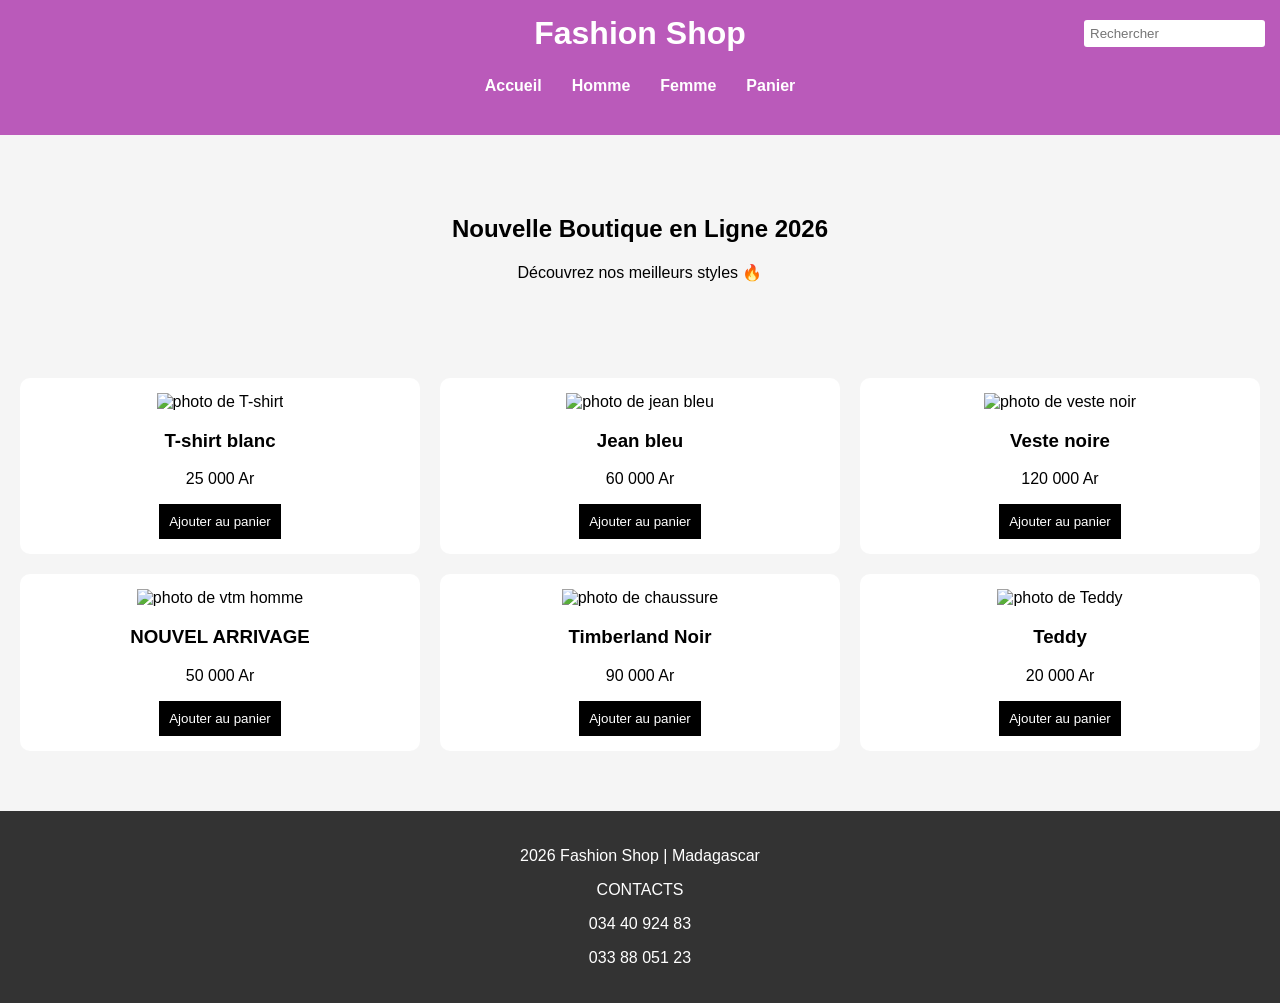
==== index.html @ 26b58628 "Add files via upload" ====
<!DOCTYPE html>
<html lang="fr">
<head>
    <meta charset="UTF-8">
    <title>Fashion Shop</title>
    <link rel="stylesheet" href="style.css">
    <meta name="viewport" content="width=device-width, initial-scale=1.0">
</head>
<body>

<header>
    <div class="header-top">
     <h1>Fashion Shop</h1>
<form>
    <input type="search"placeholder="Rechercher">
</form>
</div>  
<nav>
    <a href="index.html">Accueil</a>
    <a href="homme.html">Homme</a> 
    <a href="femme.html">Femme</a>
    <a href="panier.html">Panier</a>
</nav>
</header>
<section class="hero">
    <h2>Nouvelle Boutique en Ligne 2026</h2>
    <p>Découvrez  nos meilleurs styles 🔥</p>
</section>
<section class="products">

    <div class="card">
        <img src="../Projet1/image/T-shirt blanc.png"alt="photo de T-shirt"style="height: 300px; width:300px">
        <h3>T-shirt blanc</h3>
        <p>25 000 Ar</p>
        <button>Ajouter au panier</button>
    </div>

    <div class="card">
        <img src="../Projet1/image/Jean bleu.png"alt="photo de jean bleu"style="height: 300px; width:300px">
<h3>Jean bleu</h3>
        <p>60 000 Ar</p>
        <button>Ajouter au panier</button>
    </div>

    <div class="card">
        <img src="../Projet1/image/Veste noir.png"alt="photo de veste noir"style="height: 300px; width:300px">
        <h3>Veste noire</h3>
        <p>120 000 Ar</p>
        <button>Ajouter au panier</button>
    </div>
    <div class="card">
    <img src="../Projet1/image/Vtm homme.png"alt="photo de vtm homme"style="height: 300px; width:300px">
    <h3>NOUVEL ARRIVAGE</h3>
    <p>50 000 Ar</p>
    <button>Ajouter au panier</button>
</div>

<div class="card">
    <img src="../Projet1/image/Chaussure.jpg"alt="photo de chaussure"style="height: 300px; width:300px">
    <h3>Timberland Noir</h3>
    <p>90 000 Ar</p>
    <button>Ajouter au panier</button>
</div>

<div class="card">
    <img src="../Projet1/image/Teddy.png"alt=" photo de Teddy"style="height: 300px; width:300px">
    <h3>Teddy</h3>
    <p>20 000 Ar</p>
    <button>Ajouter au panier</button>
</div>


</section>

<footer>
    <p> 2026 Fashion Shop | Madagascar</p>
    <P>CONTACTS</P>
    <p>034 40 924 83</p>
    <P>033 88 051 23</P>
</footer>

</body>
</html>
---- style.css ----
body {
    font-family: Arial;
    margin: 0 auto;
    background-color: #f5f5f5;
    padding: 0;
}

header {
    background:rgb(186, 90, 186);
    color:white;
    padding: 15px;
    text-align:center;
    position: sticky;
    top: 0;
}
.header-top{
    display: flex;
    justify-content: space-between;
    align-items: center;
    margin-bottom: 10px;
    position: relative;
}
.header-top h1{
    margin: 0 auto;
    text-align: center;
}
.header-top form{
    position: absolute;
    right: 0;
}
nav {
    display: flex;
    justify-content:center;
    padding: 15px 25px;
    margin: 10px 0;
}
form input{
    padding: 6px;
    border: none;
    border-radius: 3px;
}
nav a {
        color: white;
        margin: 0 15px;
        text-decoration: none;
        text-align:center;
        font-weight: bold;
}
.hero{

    background: url('https://via.placeholder.com/800x300') no-repeat center;
    background-size: cover;
    color: black;
    text-align: center;
    padding: 60px;
}

.products {
    display: grid;
    grid-template-columns: repeat(3, 1fr);
    gap: 20px;
    padding: 20px;
}

.card {
    background: white;
    padding: 15px;
    border-radius: 10px;
    text-align: center;
}

.card img {
    width: 100%;
}
button {
    background: black;
    color: white;
    border: none;
    padding: 10px;
    cursor: pointer;
}

button:hover {
    background: gray;
}
footer {
    text-align: center;
    padding: 20px;
    background: black;
    color: white;
    background: #333;
    margin-top: 40px;
}

/* Responsive */
@media (max-width: 768px) {
    nav {
        display: flex;
        flex-direction: column;
    }

    .hero {
        padding: 30px;
    }
}
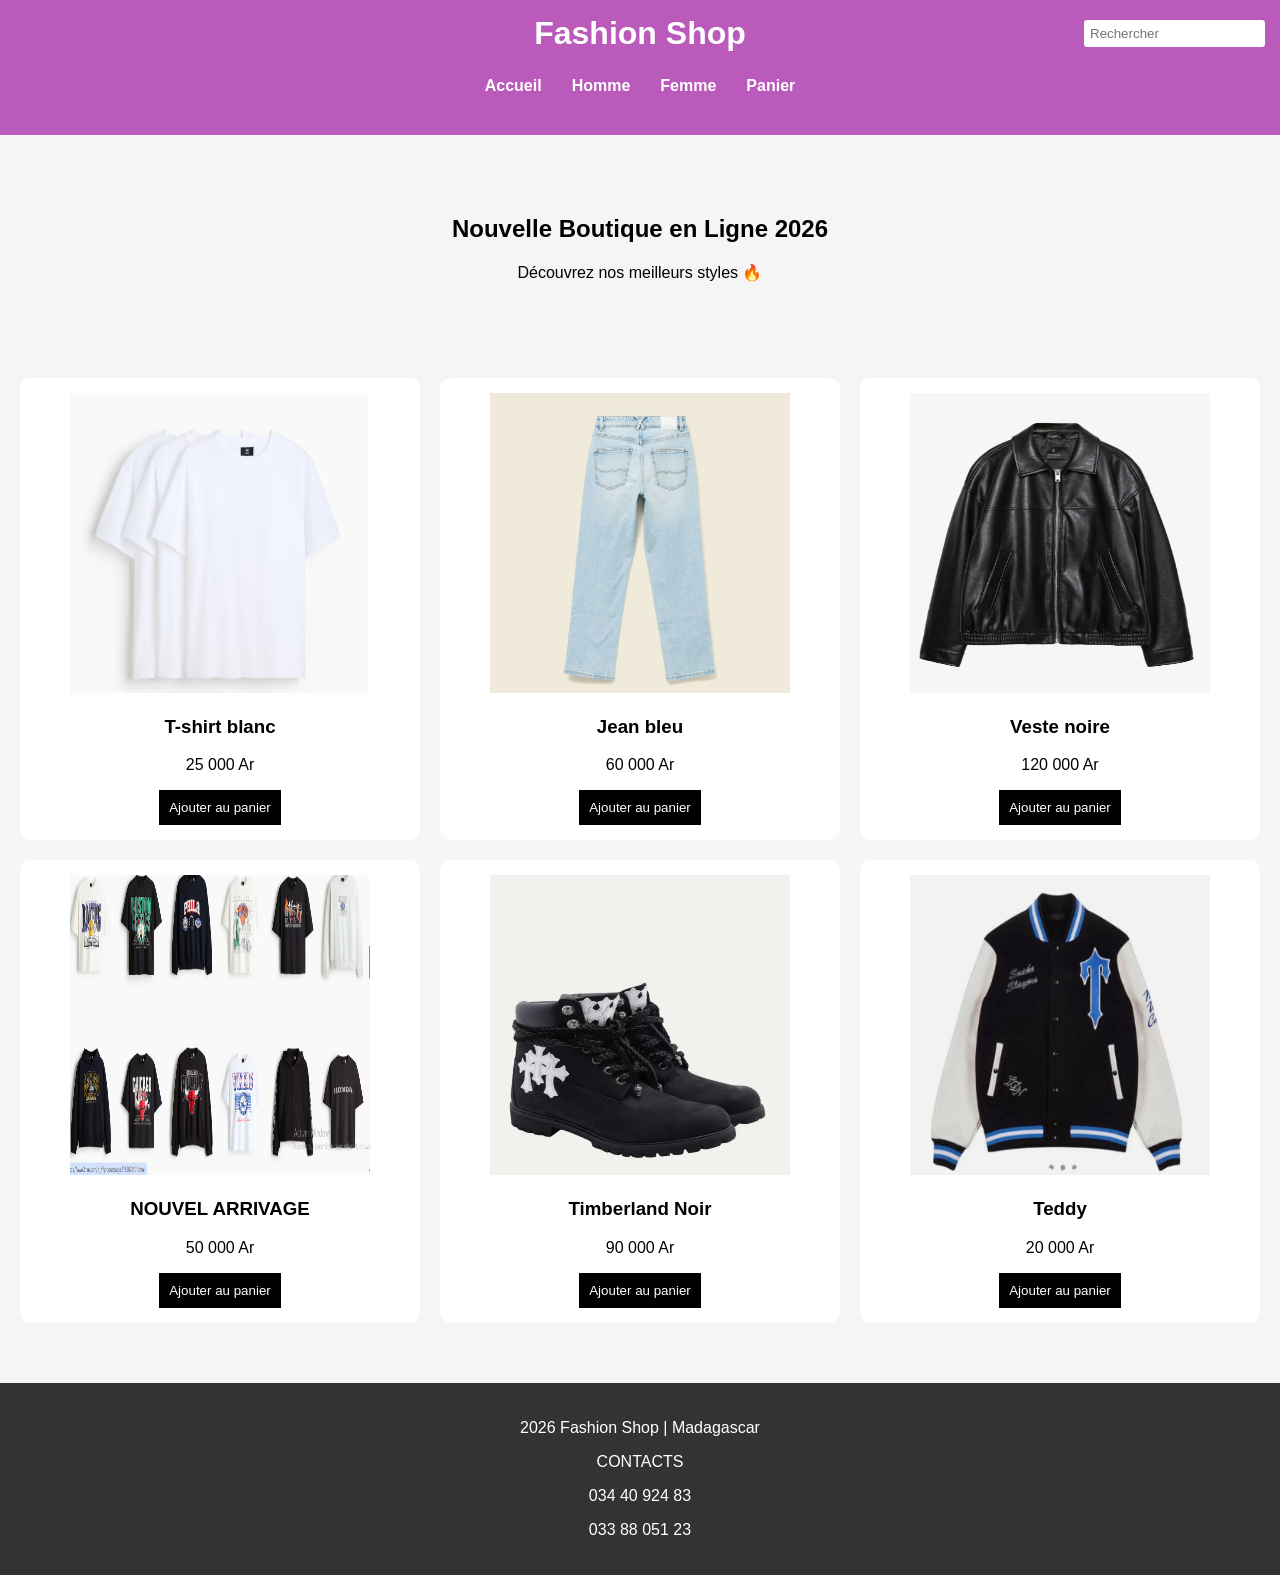
==== commit 48d08cb5: "Update index.html" ====
--- a/index.html
+++ b/index.html
@@ -5,6 +5,15 @@
     <title>Fashion Shop</title>
     <link rel="stylesheet" href="style.css">
     <meta name="viewport" content="width=device-width, initial-scale=1.0">
+    <!-- Google tag (gtag.js) -->
+<script async src="https://www.googletagmanager.com/gtag/js?id=G-LPGSWEV5YN"></script>
+<script>
+      window.dataLayer = window.dataLayer || [];
+      function gtag(){dataLayer.push(arguments);}
+      gtag('js', new Date());
+    
+      gtag('config', 'G-LPGSWEV5YN');
+</script>
 </head>
 <body>
 
@@ -29,41 +38,41 @@
 <section class="products">
 
     <div class="card">
-        <img src="../Projet1/image/T-shirt blanc.png"alt="photo de T-shirt"style="height: 300px; width:300px">
+        <img src="T-shirt blanc.png"alt="photo de T-shirt"style="height: 300px; width:300px">
         <h3>T-shirt blanc</h3>
         <p>25 000 Ar</p>
         <button>Ajouter au panier</button>
     </div>
 
     <div class="card">
-        <img src="../Projet1/image/Jean bleu.png"alt="photo de jean bleu"style="height: 300px; width:300px">
+        <img src="Jean bleu.png"alt="photo de jean bleu"style="height: 300px; width:300px">
 <h3>Jean bleu</h3>
         <p>60 000 Ar</p>
         <button>Ajouter au panier</button>
     </div>
 
     <div class="card">
-        <img src="../Projet1/image/Veste noir.png"alt="photo de veste noir"style="height: 300px; width:300px">
+        <img src="Veste noir.png"alt="photo de veste noir"style="height: 300px; width:300px">
         <h3>Veste noire</h3>
         <p>120 000 Ar</p>
         <button>Ajouter au panier</button>
     </div>
     <div class="card">
-    <img src="../Projet1/image/Vtm homme.png"alt="photo de vtm homme"style="height: 300px; width:300px">
+    <img src="Vtm homme.png"alt="photo de vtm homme"style="height: 300px; width:300px">
     <h3>NOUVEL ARRIVAGE</h3>
     <p>50 000 Ar</p>
     <button>Ajouter au panier</button>
 </div>
 
 <div class="card">
-    <img src="../Projet1/image/Chaussure.jpg"alt="photo de chaussure"style="height: 300px; width:300px">
+    <img src="Chaussure.jpg"alt="photo de chaussure"style="height: 300px; width:300px">
     <h3>Timberland Noir</h3>
     <p>90 000 Ar</p>
     <button>Ajouter au panier</button>
 </div>
 
 <div class="card">
-    <img src="../Projet1/image/Teddy.png"alt=" photo de Teddy"style="height: 300px; width:300px">
+    <img src="Teddy.png"alt=" photo de Teddy"style="height: 300px; width:300px">
     <h3>Teddy</h3>
     <p>20 000 Ar</p>
     <button>Ajouter au panier</button>
